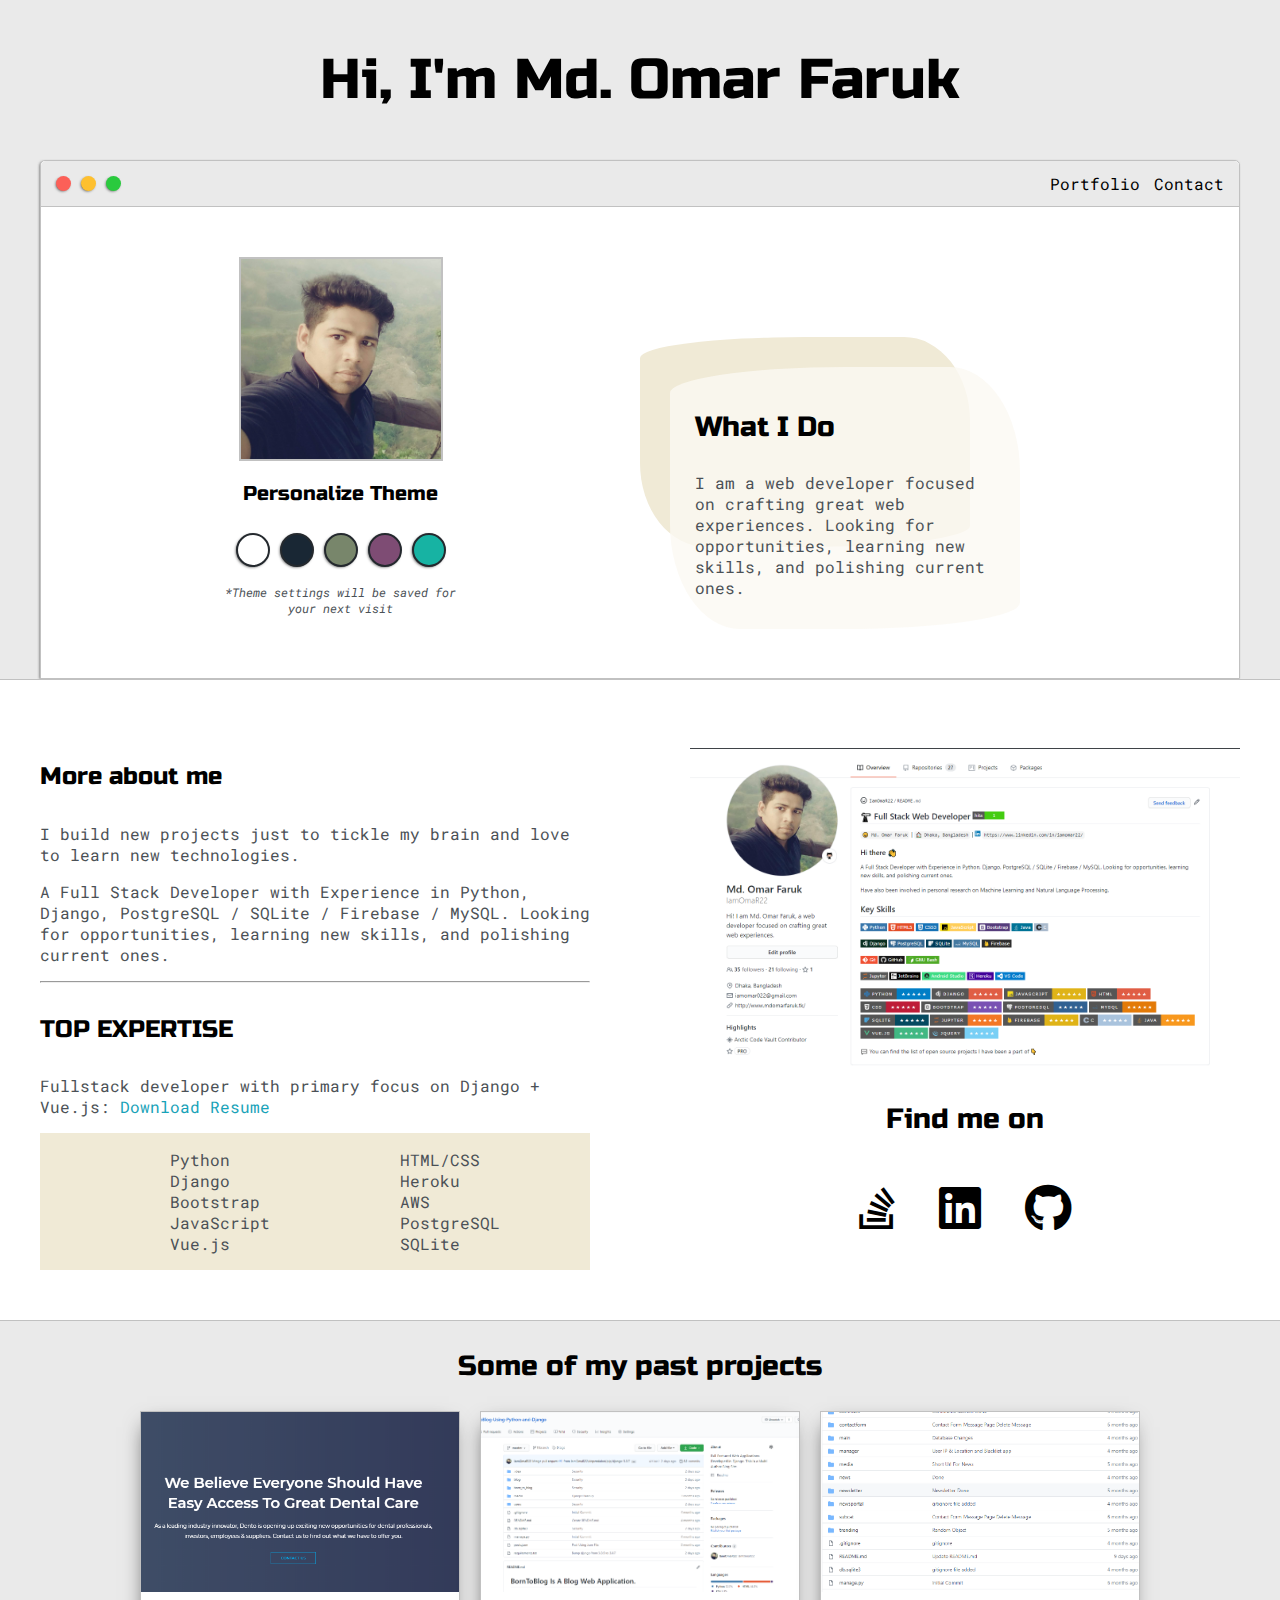
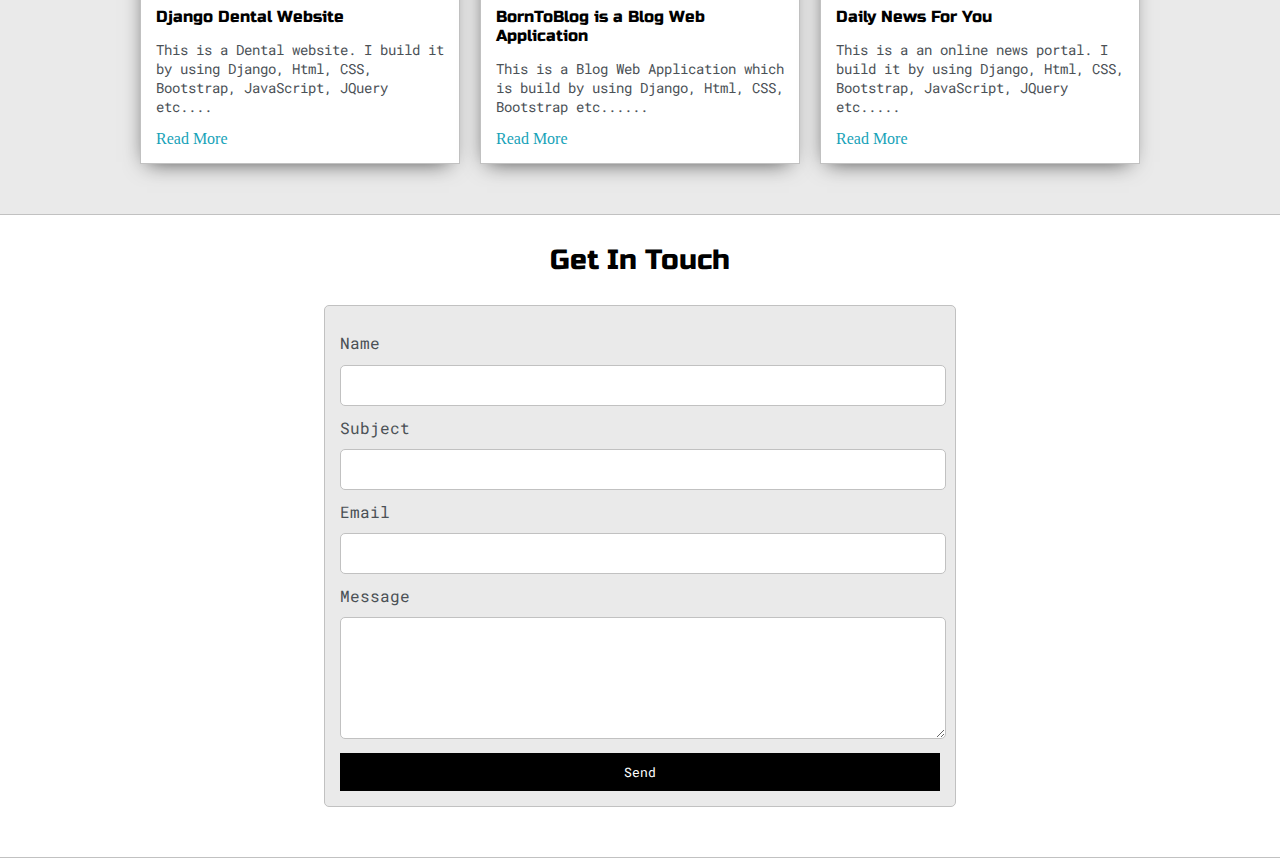
==== index.html @ ce7d0cd2 "Theme Done" ====
<!DOCTYPE html>
<html lang="en">
<head>
    <meta charset="UTF-8">
    <meta name="viewport" content="width=device-width, initial-scale=1.0, maximum-scale=1, minimum-scale=1"/>
    <link href="https://fonts.googleapis.com/css2?family=Russo+One&display=swap" rel="stylesheet">
	<link href="https://fonts.googleapis.com/css2?family=Roboto+Mono:wght@500&family=Russo+One&display=swap" rel="stylesheet">
    
    <!-- font awesome CDN -->
    <link rel="stylesheet" href="./fontawesome-free-5.14.0-web/css/all.css" />
    <link rel="stylesheet" href="default.css" type="text/css">

    <link id="theme-style" rel="stylesheet" type="text/css" href="">
    
    <title>Md. Omar Faruk</title>
</head>
<body>

<!-- First Section (Intro Section) Start -->  
    <section class="s1">
    <!-- Main Container Start -->    
        <div class="main-container">

        <!-- First wrapper (Greeting Wrapper) Start -->
            <div class="greeting-wrapper">
                <h1>Hi, I'm Md. Omar Faruk</h1>
            </div>
        <!-- First wrapper (Greeting Wrapper) End -->

        <!-- Second wrapper (Introduction wrapper) Start -->
            <div class="intro-wrapper">
            
            <!-- Nav bar Start -->      
                <div class="nav-wrapper">
                    <div class="dots-wrapper">
                        <div id="dot-1" class="browser-dot"></div>
                        <div id="dot-2" class="browser-dot"></div>
                        <div id="dot-3" class="browser-dot"></div>
                    </div>

                    <ul id="navigation">
                        <li><a href="#">Portfolio</a></li>
                        <li><a href="index.html#contact">Contact</a></li>
                    </ul>
                </div>
            <!-- Nav bar End -->     

            <!-- Left column Start --> 
                <div class="left-column">
                    <img id="profile_pic" src="images/omar.jpg" alt="">
                    <h5 style="text-align: center; line-height: 0;">Personalize Theme</h5>

                    <div id="theme-options-wrapper">
                        <div data-mode="light" id="light-mode" class="theme-dot"></div>
                        <div data-mode="blue" id="blue-mode" class="theme-dot"></div>
                        <div data-mode="green" id="green-mode" class="theme-dot"></div>
                        <div data-mode="purple" id="purple-mode" class="theme-dot"></div>
                        <div data-mode="mountain" id="mountainMeadow-mode" class="theme-dot"></div>
                    </div>
                    <p id="settings-note">*Theme settings will be saved for<br>your next visit</p>
                </div>
            <!-- Left column End --> 

            <!-- Right column Start --> 
                <div class="right-column">
                    <div id="preview-shadow">
                        <div id="preview">
                            <h3>What I Do</h3>
                            <p>I am a web developer focused on crafting great web experiences. Looking for opportunities, learning new skills, and polishing current ones.</p>
                        </div>
                    </div>
                </div>
            <!-- Right column End --> 

            </div>
        <!-- Second wrapper (Introduction wrapper) End -->

        </div>
    <!-- Main Container End -->      
    </section>
<!-- First Section (Intro Section) End -->  



<!-- Second Section (About Section) Start -->  
    <section class="s2">
        <div class="main-container">

        <!-- About Wrapper Start -->    
            <div class="about-wrapper">

            <!-- Left column Start -->    
                <div class="about-me">
                    <h4>More about me</h4>

                    <p>I build new projects just to tickle my brain and love to learn new technologies.</p>

                    <p>A Full Stack Developer with Experience in Python, Django, PostgreSQL / SQLite / Firebase / MySQL. Looking for opportunities, learning new skills, and polishing current ones.</p>
                
                <hr>

                <h4>TOP EXPERTISE</h4>

                <p>Fullstack developer with primary focus on Django + Vue.js: <a target="_blank" href="#">Download Resume</a></p>

                <div id="skills">
                    <ul>
                        <li>Python</li>
                        <li>Django</li>
                        <li>Bootstrap</li>
                        <li>JavaScript</li>
                        <li>Vue.js</li>
                    </ul>

                    <ul>
                        <li>HTML/CSS</li>
                        <li>Heroku</li>
                        <li>AWS</li>
                        <li>PostgreSQL</li>
                        <li>SQLite</li>
                    </ul>
                </div>
            </div>
            <!-- Left column End -->
            
            <!-- Right column Start --> 
                <div class="social-links">
                    <img id="social_img" src="images/follow.jpg" alt="">
                    <h3>Find me on</h3>
                    <div>
                        <a href="https://stackoverflow.com/users/14043492/md-omar-faruk?tab=profile" target="_blank" class="fab fa-stack-overflow fa-3x"
                        ><span class="tooltiptext">Stack Over Flow</span></a
                        >

                        <a href="https://www.linkedin.com/in/iamomar22/" target="_blank" class="fab fa-linkedin fa-3x"
                        ><span class="tooltiptext">LinkedIn</span></a
                        >

                        <a href="https://github.com/IamOmaR22" target="_blank" class="fab fa-github fa-3x"
                        ><span class="tooltiptext">GitHub</span></a
                        >
                    </div>
                </div>
            <!-- Right column End -->    
            </div>
        <!-- About Wrapper End -->      

        </div>
    </section>
<!-- Second Section (About Section) End -->  


<!-- Third Section (Portfolio/Blog Section) Start --> 
    <section class="s1">
        <div class="main-container">
            <h3 style="text-align:center;">Some of my past projects</h3>
        
        <!-- Portfolio/Blog Post Wrapper Start -->
            <div class="post-wrapper">

        <!-- To remove the over flow i keep individual post into an individual div -->
            <!-- Post Start -->
                <div>
                    <div class="post">
                        <img class="thumbnail" src="images/dental.jpg" alt="">
                        <div class="post-preview">
                            <h6 class="post-title">Django Dental Website</h6>
                            <p class="post-intro">This is a Dental website. I build it by using Django, Html, CSS, Bootstrap, JavaScript, JQuery etc....</p>
                            <a href="post.html">Read More</a>
                        </div>
                    </div>
                </div>

                <div>
                    <div class="post">
                        <img class="thumbnail" src="images/blog.jpg" alt="">
                        <div class="post-preview">
                            <h6 class="post-title">BornToBlog is a Blog Web Application</h6>
                            <p class="post-intro">This is a Blog Web Application which is build by using Django, Html, CSS, Bootstrap etc......</p>
                            <a href="post.html">Read More</a>
                        </div>
                    </div>
                </div>

                <div>
                    <div class="post">
                        <img class="thumbnail" src="images/news.jpg" alt="">
                        <div class="post-preview">
                            <h6 class="post-title">Daily News For You</h6>
                            <p class="post-intro">This is a an online news portal. I build it by using Django, Html, CSS, Bootstrap, JavaScript, JQuery etc.....</p>
                            <a href="post.html">Read More</a>
                        </div>
                    </div>
                </div>
            <!-- Post End -->    

            </div>
        <!-- Portfolio/Blog Post Wrapper End -->    

        </div>
    </section>
<!-- Third Section (Portfolio/Blog Section) End --> 



<!-- Fourth Section (Contact Form) Start -->
    <section class="s2">
        <div class="main-container">
            <a href=""></a>
            <h3 style="text-align: center;">Get In Touch</h3>

            <form id="contact-form">
				<a name="contact"></a>

				<label>Name</label>
				<input class="input-field" type="text" name="name">

				<label>Subject</label>
				<input class="input-field" type="text" name="subject">

				<label>Email</label>
				<input class="input-field" type="text" name="email">

				<label>Message</label>
				<textarea class="input-field" name="message"></textarea>

				<input id="submit-btn" type="submit" value="Send">
			</form>

        </div>
    </section>
<!-- Fourth Section (Contact Form) End -->    

    <script type="text/javascript" src="script.js"></script>
    
</body>
</html>
---- default.css ----
/* Variable Start */
:root{
    --mainColor: #eaeaea;
    --secondaryColor: #fff;

    --borderColor: #c1c1c1;

    --mainText: black;
    --secondaryText: #4b5156;

    --themeDotBorder: #24292e;

    --previewBg: rgb(251, 249, 243, 0.8);
    --previewShadow: #f0ead6;

    --buttonColor:black;
}
/* Variable End */

html, body{
    padding: 0;
    margin: 0;
}

body *{
    transition: 0.3s;
}


/* Tags color, size, font-family etc Start */
h1, h2, h3, h4, h5, h6, strong{
    color: var(--mainText);
    font-family: 'Russo One', sans-serif;
    font-weight: 500;
}


p, li, span, label, input, textarea{
    color: var(--secondaryText);
    font-family: 'Roboto Mono', monospace;
}

a{
    text-decoration: none;
    color: #17a2b8;
}

ul{
    list-style: none;
}

h1 {font-size: 56px;}
h2 {font-size: 36px;}
h3 {font-size: 28px;}
h4 {font-size: 24px;}
h5 {font-size: 20px;}
h6 {font-size: 16px;}

/* Tags color, size, font-family etc End */


/* Section Start */
.s1{
    background-color: var(--mainColor);
    border-bottom: 1px solid var(--borderColor);
    overflow: auto;
}

.s2{
    background-color: var(--secondaryColor);
    border-bottom: 1px solid var(--borderColor);
    overflow: auto;
}
/* Section End */

/* Main Container Start */
.main-container{
    width: 1200px;
    margin: 0 auto;
}
/* Main Container End */


/* First Section (Intro Section) Start */

/* First wrapper (Greeting Wrapper) Start */
.greeting-wrapper{
    display: grid;
    /* justify-content: center; */
    text-align: center;
    align-content: center;
    /* border: 2px dashed lightcoral; */
    min-height: 10em;
}
/* First wrapper (Greeting Wrapper) End */


/* Second wrapper (Introduction wrapper) Start */
.intro-wrapper{
    background-color: var(--secondaryColor);
    border: 1px solid var(--borderColor);
    border-radius: 5px 5px 0 0;

    -webkit-box-shadow: -1px 1px 3px -1px rgba(0,0,0,0.75);
	-moz-box-shadow: -1px 1px 3px -1px rgba(0,0,0,0.75);
    box-shadow: -1px 1px 3px -1px rgba(0,0,0,0.75);
    
    display: grid;
    grid-template-columns: 1fr 1fr;
    /* grid-template-rows: 3em 30em; */
	grid-template-areas: 
		'nav-wrapper nav-wrapper'
		'left-column right-column'
	;
}
/* Second wrapper (Introduction wrapper) End */

/* Nav bar Start */
.nav-wrapper{
    border-radius: 5px 5px 0 0;
    grid-area: nav-wrapper;
    border-bottom: 1px solid var(--borderColor);
    display: flex;
    justify-content: space-between;
    align-items: center;
    background-color: var(--mainColor);
}

#navigation a{
	color: var(--mainText);
}

#navigation{
	margin:0;
	padding: 10px;
}

#navigation li{
	display: inline-block;
	margin-right: 5px;
	margin-left:5px;
}

.dots-wrapper{
    display: flex;
    padding: 10px;
}

#dot-1{
	background-color:  #FC6058;
}

#dot-2{
	background-color:  #FEC02F;
}

#dot-3{
	background-color:  #2ACA3E;
}

.browser-dot{
    background-color: black;
    height: 15px;
    width: 15px;
    border-radius: 50%;
    margin: 5px;

    /* Shadow (from shadow generator) */
    -webkit-box-shadow: -1px 1px 3px -1px rgba(0,0,0,0.75);
	-moz-box-shadow: -1px 1px 3px -1px rgba(0,0,0,0.75);
	box-shadow: -1px 1px 3px -1px rgba(0,0,0,0.75);
}
/* Nav bar End */


/* Left column Start */
.left-column{
    grid-area: left-column;
    padding-top: 50px;
    padding-bottom: 50px;
}

#profile_pic{
    display: block;
    margin: 0 auto;
    height: 200px;
    width: 200px;
    object-fit: cover;
    border: 2px solid var(--borderColor);
}

#theme-options-wrapper{
    display: flex;
    justify-content: center;
}

.theme-dot{
    height: 30px;
    width: 30px;
    background-color: black;
    border-radius: 50%;     /* round */

    margin: 5px;
    border: 2px solid var(--themeDotBorder);

    /* Shadow (from shadow generator) */
    -webkit-box-shadow: -1px 1px 3px -1px rgba(0,0,0,0.75);
	-moz-box-shadow: -1px 1px 3px -1px rgba(0,0,0,0.75);
    box-shadow: -1px 1px 3px -1px rgba(0,0,0,0.75);
    
    cursor: pointer;   /* hover effect */
}

.theme-dot:hover{
    border-width: 5px; /* hover effect on dot */
}

#light-mode{
    background-color: #fff;
}

#blue-mode{
    background-color: #192734;
}

#green-mode{
    background-color: #78866b;
}

#purple-mode{
    background-color: #7e4c74;
}

#mountainMeadow-mode{
    background-color: #17b3a3;
}

#settings-note{
    font-size: 12px;
    font-style: italic;
    text-align: center;
}
/* Left column End */


/* Right column Start */
.right-column{
    grid-area: right-column;
    display: grid;
    align-content: center;
    
    padding-top: 80px;
	padding-bottom: 80px;
}

#preview-shadow{
	background-color: var(--previewShadow);
	border-radius: 50% 20% / 10% 40%;
	width: 300px;
	height: 180px;
	padding-left: 30px;
	padding-top: 30px;
}

#preview{
    width: 300px;
	background-color: var(--previewBg);
	border-radius: 50% 20% / 10% 40%;
	padding: 15px 25px;
	position: relative;
}
/* Right column End */

/* First Section (Intro Section) End */



/* Second Section (About Section) Start */

/* About Wrapper Start */
.about-wrapper{
    display: grid;
    grid-template-columns: repeat(auto-fit, minmax(320px, 1fr));

    padding-top: 50px;
    padding-bottom: 50px;
    gap: 100px;
}
/* About Wrapper End */

/* Left column Start */
#skills{
    display: flex;
    justify-content: space-evenly;
    background-color: var(--previewShadow);
}
/* Left column End */

/* Right column Start */
.social-links{
    display: grid;
    align-content: center;
    text-align: center;
}

#social_img{
    width: 100%;
}

.social-links .fab {
    margin: 20px;
    color: var(--buttonColor);
  }
  .social-links .fab .tooltiptext {
    visibility: hidden;
    font-size: 12px;
    width: 120px;
    background-color: black;
    color: #fff;
    text-align: center;
    border-radius: 6px;
    padding: 5px 0;
  
    /* Position the tooltip */
    position: absolute;
    z-index: 1;
  }
  .fab:hover .tooltiptext {
    visibility: visible;
  }
  
/* Right column End */

/* Second Section (About Section) End */



/* Third Section (Portfolio/Blog Section) Start */

/* Portfolio/Blog Post Wrapper Start */
.post-wrapper{
    display: grid;
    grid-template-columns: repeat(auto-fit, 320px);  /* 320px is the size of individual column */
    gap: 20px;
    justify-content: center;
    padding-bottom: 50px;
}
/* Portfolio/Blog Post Wrapper End */

/* Post Start */
.post{
    border: 1px solid var(--borderColor);

    /* Shadow (from shadow generator) */
    -webkit-box-shadow: -2px 7px 21px -9px rgba(0,0,0,0.75);
	-moz-box-shadow: -2px 7px 21px -9px rgba(0,0,0,0.75);
    box-shadow: -2px 7px 21px -9px rgba(0,0,0,0.75);
}

.thumbnail{
    display: block;
    width: 100%;
    height: 180px;
    object-fit: cover;
}

.post-preview{
    background-color: #fff;
    padding: 15px;
}

.post-title{
    color: black;
    margin: 0;
}

.post-intro{
    color: #4b5156;
    font-size: 14px;
}
/* Post Start */

/* Third Section (Portfolio/Blog Section) Start */




/* Fourth Section (Contact Form) Start */
#contact-form{
	display: block;
	max-width: 600px;
	margin: 0 auto;
	border: 1px solid var(--borderColor);
	padding: 15px;
	border-radius: 5px;
	background-color: var(--mainColor);
	margin-bottom: 50px;

}

#contact-form label{
	line-height: 2.7em;
}

#contact-form textarea{
	min-height: 100px;
	font-size: 14px;
}


.input-field{
	width: 100%;
	padding-top: 10px;
	padding-bottom:10px; 
	background-color: var(--secondaryColor);
	border-radius: 5px;
	border:1px solid var(--borderColor);
	font-size: 14px;
}


#submit-btn{
	margin-top: 10px;
	width: 100%;
	padding-top: 10px;
	padding-bottom:10px; 
	color: #fff;
	background-color: var(--buttonColor);
	border:none;
}
/* Fourth Section (Contact Form) End */




/* Media Query Start */

/* Main Container Media Query Start */
@media screen and (max-width: 1200px){
    .main-container{
        width: 95%;

    }
}
/* Main Container Media Query End */


/* Second wrapper (Introduction wrapper) Media Query Start */
@media screen and (max-width: 800px){
	.intro-wrapper{
		grid-template-columns: 1fr;
		grid-template-areas: 
			'nav-wrapper'
			'left-column'
			'right-column'
		;
	}

	.right-column{
		justify-content: center;
	}

}
/* Second wrapper (Introduction wrapper) Media Query End */


@media screen and (max-width: 400px){
	#preview-shadow{
		max-width: 280px;
		height: 180px;
		padding-left: 10px;
		padding-top: 10px;
	}

	#preview{
		width: 280px;

	}

}
/* Media Query End */
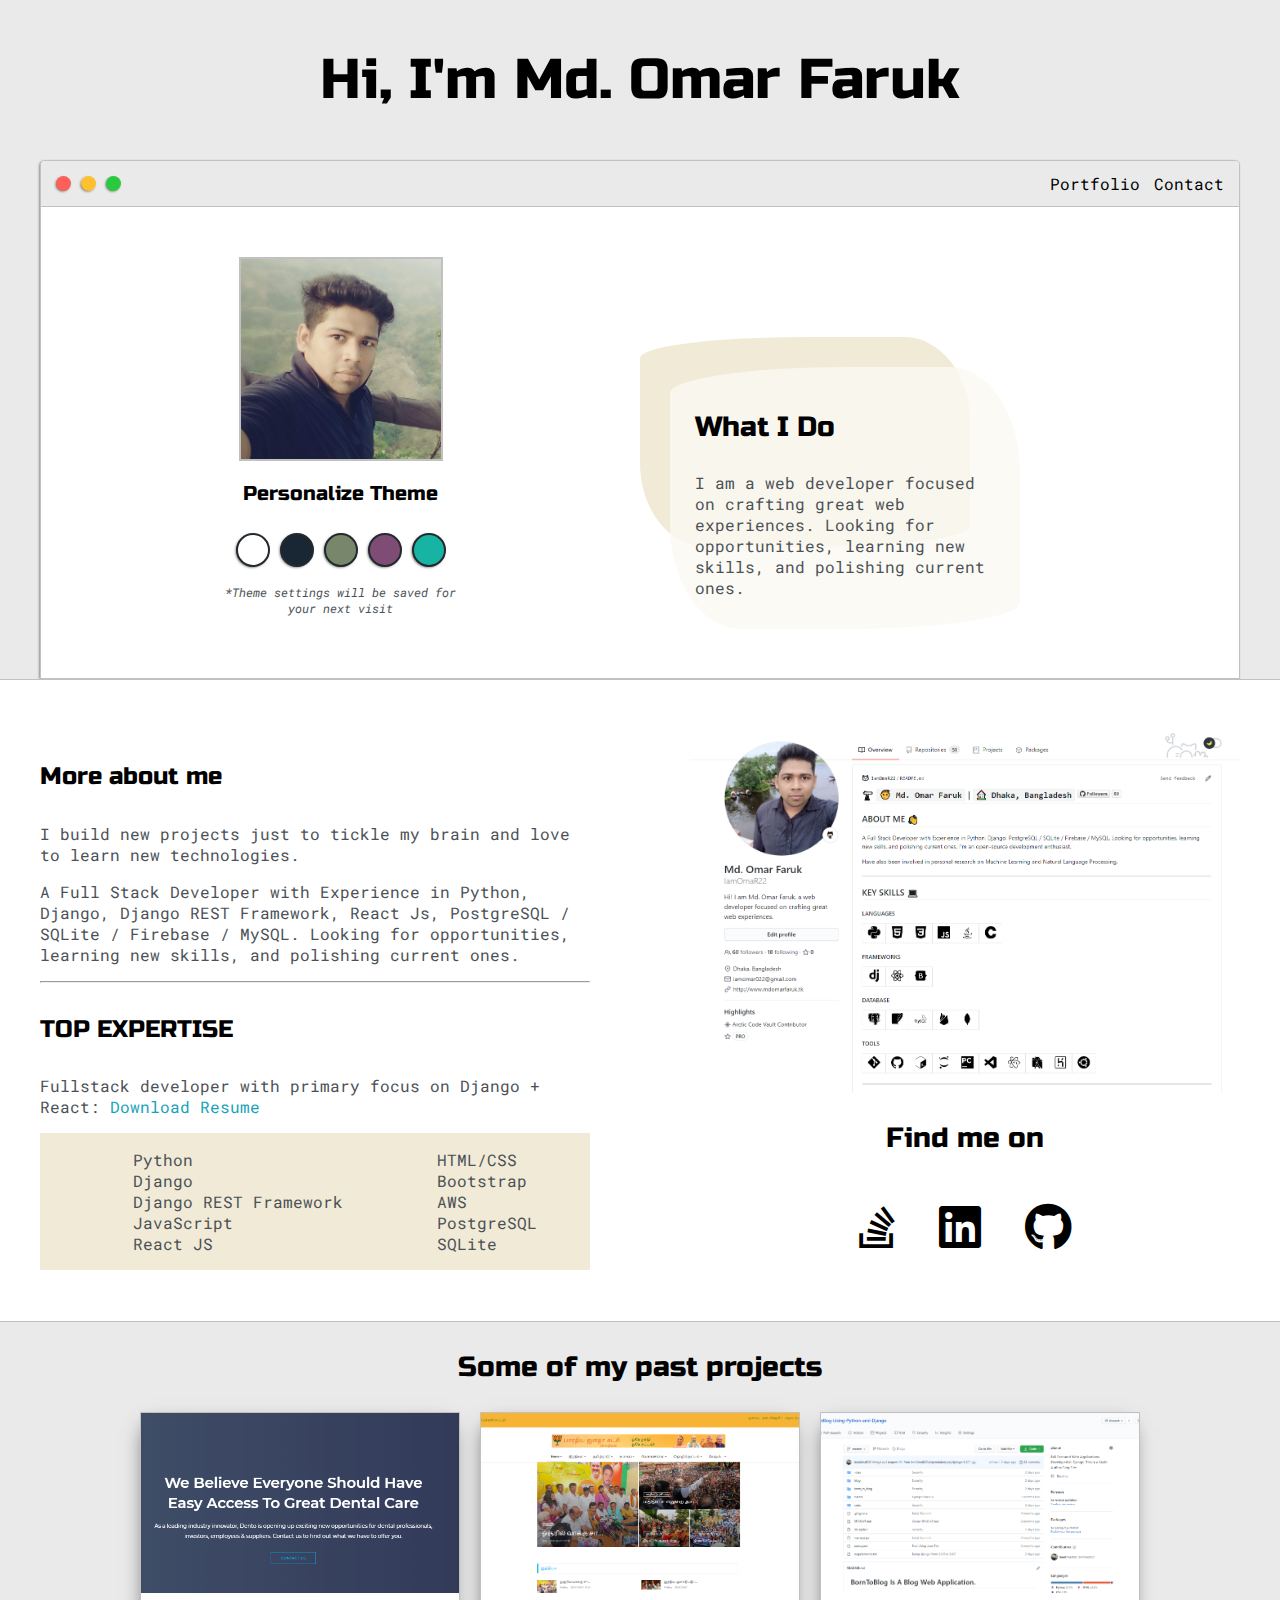
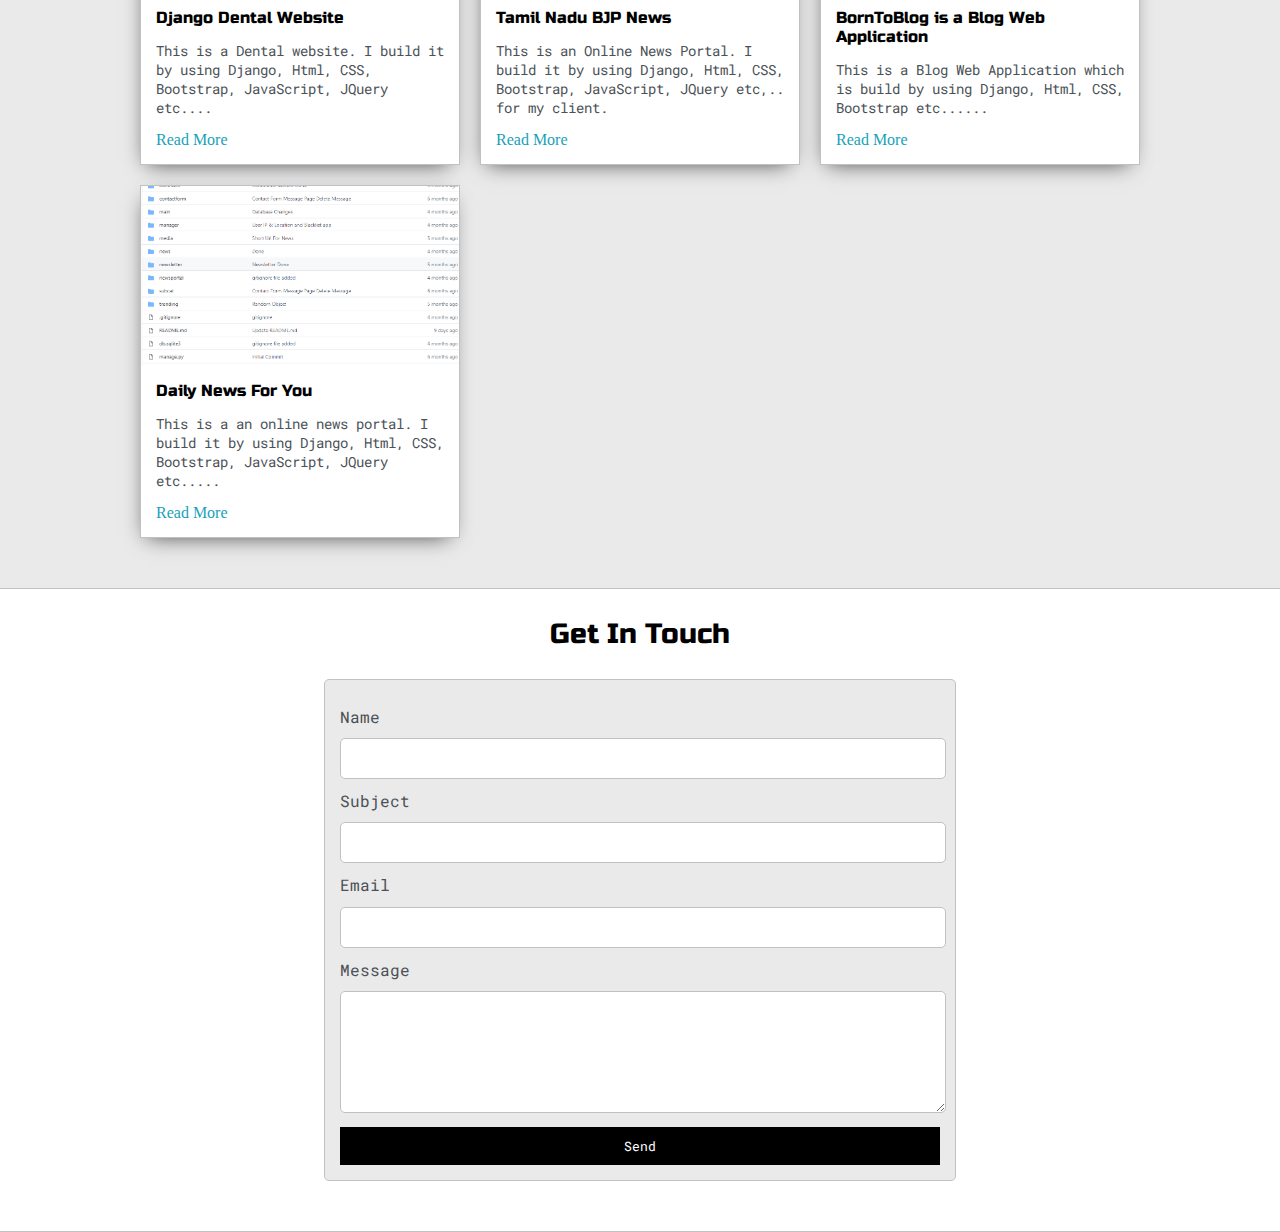
==== commit fc9cf031: "some updates" ====
--- a/index.html
+++ b/index.html
@@ -95,26 +95,26 @@
 
                     <p>I build new projects just to tickle my brain and love to learn new technologies.</p>
 
-                    <p>A Full Stack Developer with Experience in Python, Django, PostgreSQL / SQLite / Firebase / MySQL. Looking for opportunities, learning new skills, and polishing current ones.</p>
+                    <p>A Full Stack Developer with Experience in Python, Django, Django REST Framework, React Js, PostgreSQL / SQLite / Firebase / MySQL. Looking for opportunities, learning new skills, and polishing current ones.</p>
                 
                 <hr>
 
                 <h4>TOP EXPERTISE</h4>
 
-                <p>Fullstack developer with primary focus on Django + Vue.js: <a target="_blank" href="#">Download Resume</a></p>
+                <p>Fullstack developer with primary focus on Django + React: <a target="_blank" href="resume.pdf">Download Resume</a></p>
 
                 <div id="skills">
                     <ul>
                         <li>Python</li>
                         <li>Django</li>
-                        <li>Bootstrap</li>
+                        <li>Django REST Framework</li>
                         <li>JavaScript</li>
-                        <li>Vue.js</li>
+                        <li>React JS</li>
                     </ul>
 
                     <ul>
                         <li>HTML/CSS</li>
-                        <li>Heroku</li>
+                        <li>Bootstrap</li>
                         <li>AWS</li>
                         <li>PostgreSQL</li>
                         <li>SQLite</li>
@@ -166,7 +166,18 @@
                         <div class="post-preview">
                             <h6 class="post-title">Django Dental Website</h6>
                             <p class="post-intro">This is a Dental website. I build it by using Django, Html, CSS, Bootstrap, JavaScript, JQuery etc....</p>
-                            <a href="post.html">Read More</a>
+                            <a href="dental.html">Read More</a>
+                        </div>
+                    </div>
+                </div>
+
+                <div>
+                    <div class="post">
+                        <img class="thumbnail" src="images/tnbjp.png" alt="">
+                        <div class="post-preview">
+                            <h6 class="post-title">Tamil Nadu BJP News</h6>
+                            <p class="post-intro">This is an Online News Portal. I build it by using Django, Html, CSS, Bootstrap, JavaScript, JQuery etc,.. for my client.</p>
+                            <a href="tnbjp.html">Read More</a>
                         </div>
                     </div>
                 </div>
@@ -209,20 +220,20 @@
             <a href=""></a>
             <h3 style="text-align: center;">Get In Touch</h3>
 
-            <form id="contact-form">
+            <form method="post" action="https://formspree.io/omarfaruk2468@gmail.com" id="contact-form">
 				<a name="contact"></a>
 
 				<label>Name</label>
-				<input class="input-field" type="text" name="name">
+				<input class="input-field" type="text" name="name" required>
 
 				<label>Subject</label>
-				<input class="input-field" type="text" name="subject">
+				<input class="input-field" type="text" name="subject" required>
 
 				<label>Email</label>
-				<input class="input-field" type="text" name="email">
+				<input class="input-field" type="text" name="email" required> 
 
 				<label>Message</label>
-				<textarea class="input-field" name="message"></textarea>
+				<textarea class="input-field" name="message" required></textarea>
 
 				<input id="submit-btn" type="submit" value="Send">
 			</form>
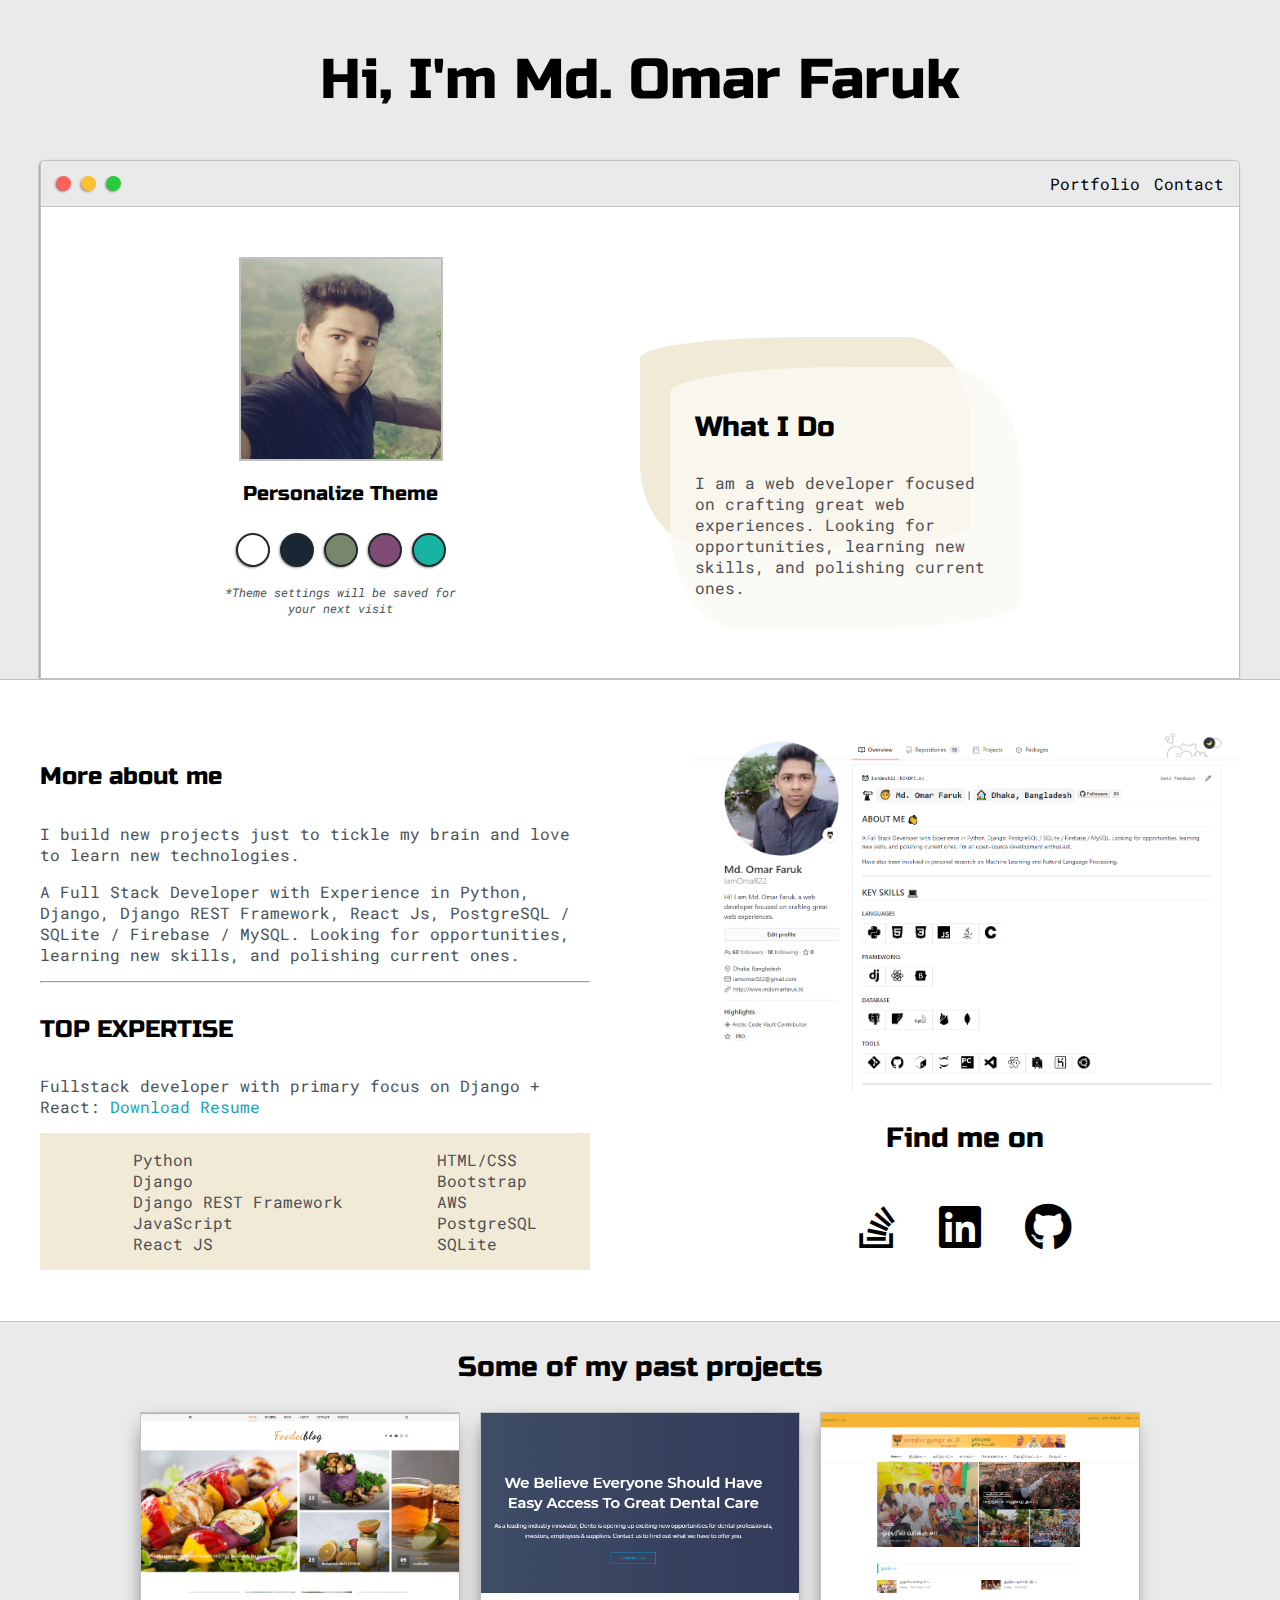
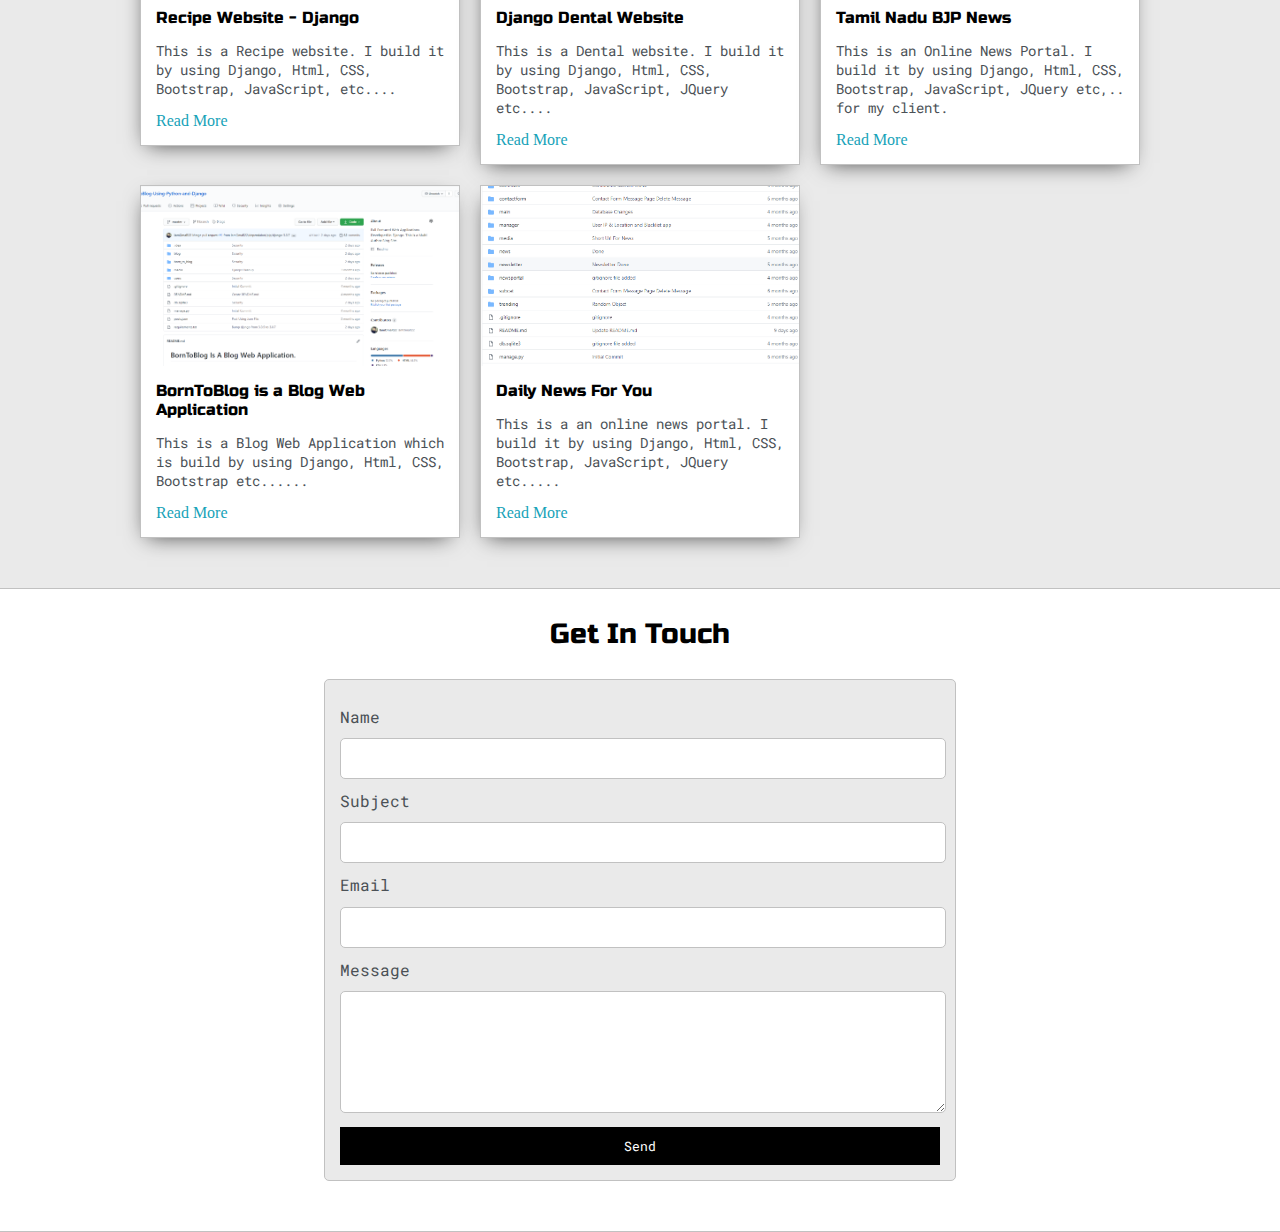
==== commit 414b477d: "Recipe Project added" ====
--- a/index.html
+++ b/index.html
@@ -162,6 +162,17 @@
             <!-- Post Start -->
                 <div>
                     <div class="post">
+                        <img class="thumbnail" src="images/recipe.png" alt="">
+                        <div class="post-preview">
+                            <h6 class="post-title">Recipe Website - Django</h6>
+                            <p class="post-intro">This is a Recipe website. I build it by using Django, Html, CSS, Bootstrap, JavaScript, etc....</p>
+                            <a href="recipe.html">Read More</a>
+                        </div>
+                    </div>
+                </div>
+
+                <div>
+                    <div class="post">
                         <img class="thumbnail" src="images/dental.jpg" alt="">
                         <div class="post-preview">
                             <h6 class="post-title">Django Dental Website</h6>
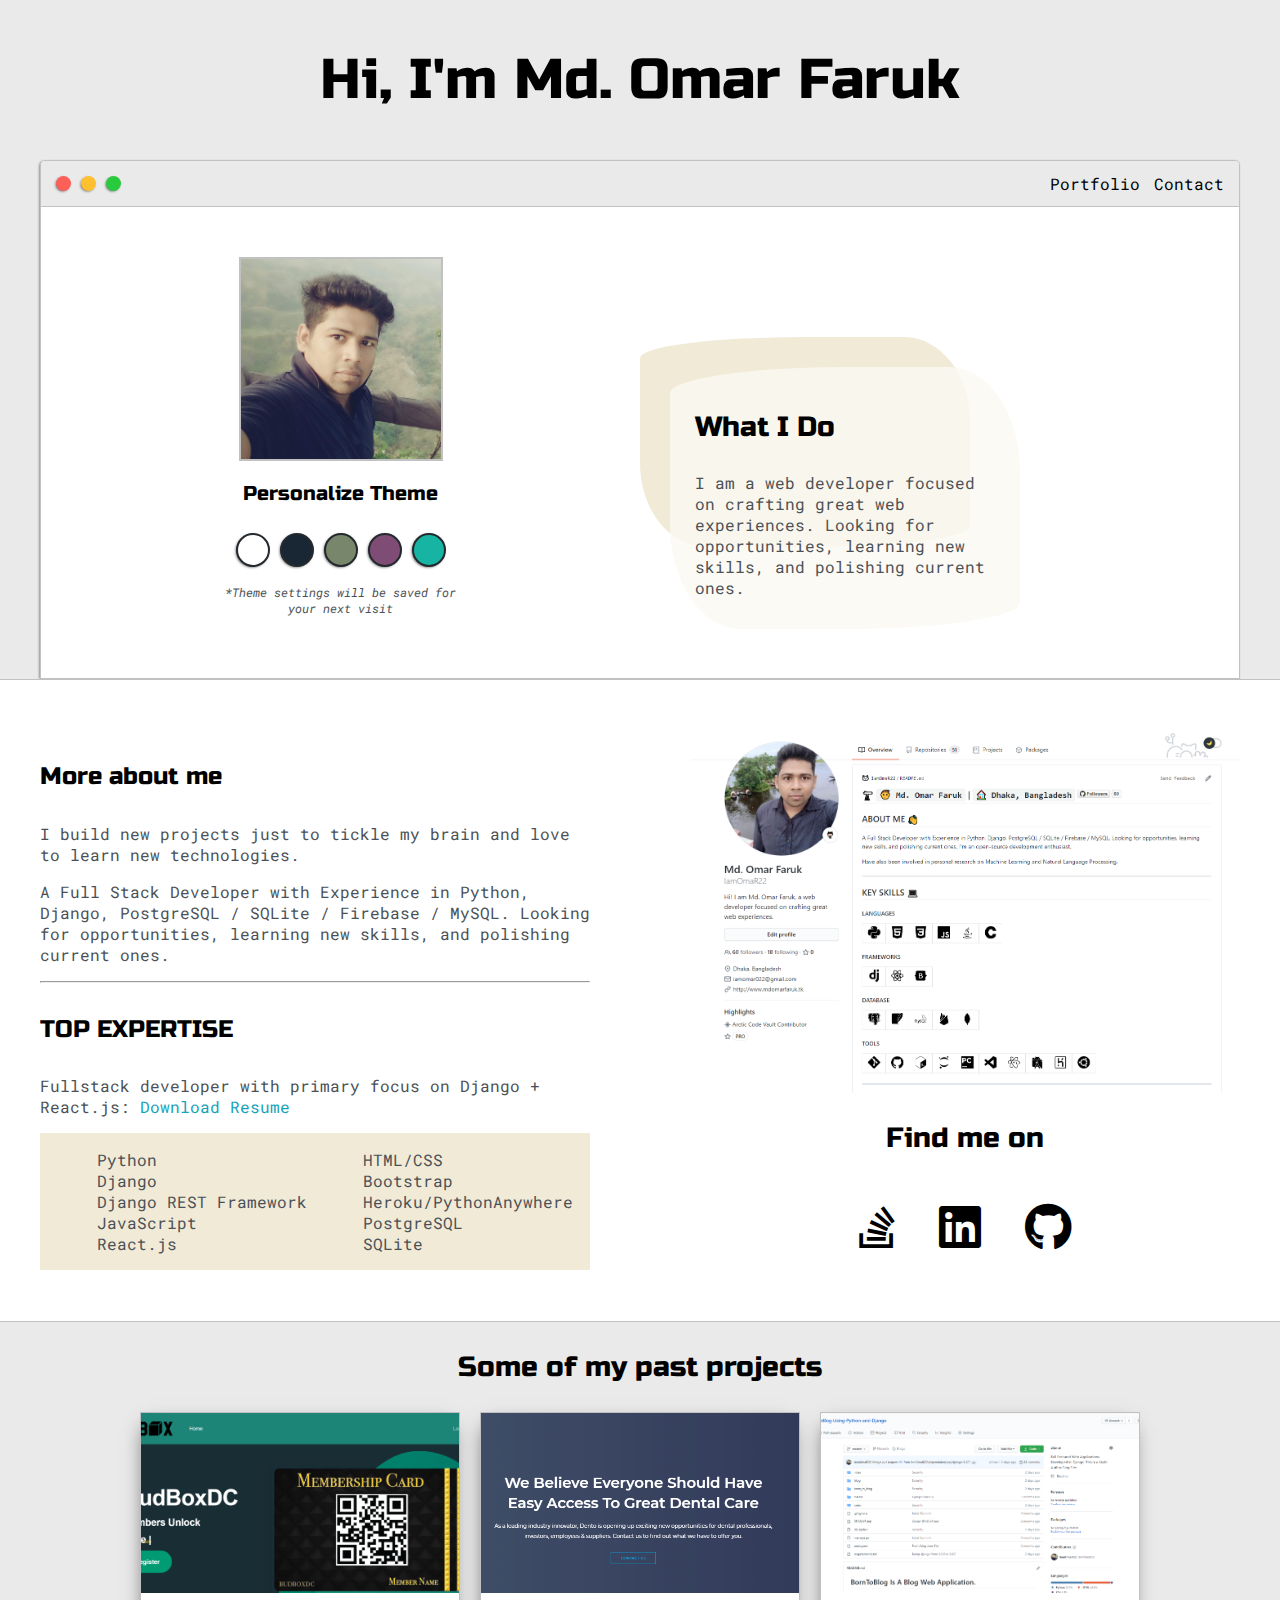
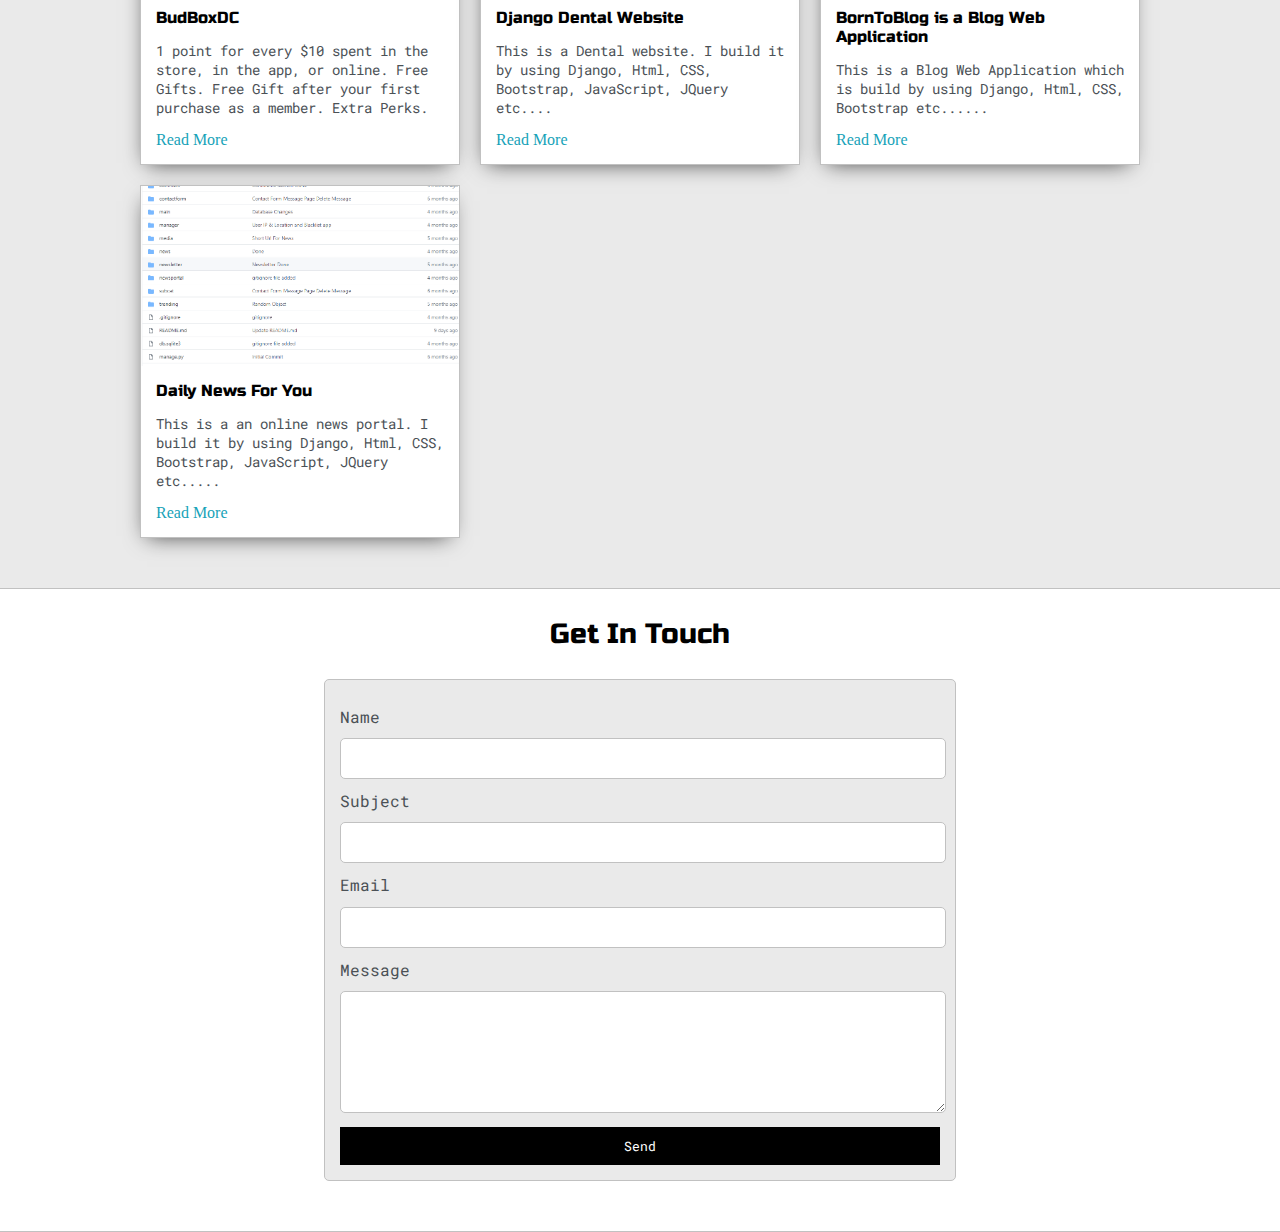
==== commit 0b7d9f03: "Update Resume" ====
--- a/index.html
+++ b/index.html
@@ -95,13 +95,13 @@
 
                     <p>I build new projects just to tickle my brain and love to learn new technologies.</p>
 
-                    <p>A Full Stack Developer with Experience in Python, Django, Django REST Framework, React Js, PostgreSQL / SQLite / Firebase / MySQL. Looking for opportunities, learning new skills, and polishing current ones.</p>
+                    <p>A Full Stack Developer with Experience in Python, Django, PostgreSQL / SQLite / Firebase / MySQL. Looking for opportunities, learning new skills, and polishing current ones.</p>
                 
                 <hr>
 
                 <h4>TOP EXPERTISE</h4>
 
-                <p>Fullstack developer with primary focus on Django + React: <a target="_blank" href="resume.pdf">Download Resume</a></p>
+                <p>Fullstack developer with primary focus on Django + React.js: <a target="_blank" href="/resume/Md. Omar Faruk.pdf">Download Resume</a></p>
 
                 <div id="skills">
                     <ul>
@@ -109,13 +109,13 @@
                         <li>Django</li>
                         <li>Django REST Framework</li>
                         <li>JavaScript</li>
-                        <li>React JS</li>
+                        <li>React.js</li>
                     </ul>
 
                     <ul>
                         <li>HTML/CSS</li>
                         <li>Bootstrap</li>
-                        <li>AWS</li>
+                        <li>Heroku/PythonAnywhere</li>
                         <li>PostgreSQL</li>
                         <li>SQLite</li>
                     </ul>
@@ -162,33 +162,22 @@
             <!-- Post Start -->
                 <div>
                     <div class="post">
-                        <img class="thumbnail" src="images/recipe.png" alt="">
-                        <div class="post-preview">
-                            <h6 class="post-title">Recipe Website - Django</h6>
-                            <p class="post-intro">This is a Recipe website. I build it by using Django, Html, CSS, Bootstrap, JavaScript, etc....</p>
-                            <a href="recipe.html">Read More</a>
-                        </div>
-                    </div>
-                </div>
-
+                        <img class="thumbnail" src="images/budboxdc.png" alt="">
+                        <div class="post-preview">
+                            <h6 class="post-title">BudBoxDC</h6>
+                            <p class="post-intro">1 point for every $10 spent in the store, in the app, or online. Free Gifts. Free Gift after your first purchase as a member. Extra Perks.</p>
+                            <a href="post.html">Read More</a>
+                        </div>
+                    </div>
+                </div>
+                
                 <div>
                     <div class="post">
                         <img class="thumbnail" src="images/dental.jpg" alt="">
                         <div class="post-preview">
                             <h6 class="post-title">Django Dental Website</h6>
                             <p class="post-intro">This is a Dental website. I build it by using Django, Html, CSS, Bootstrap, JavaScript, JQuery etc....</p>
-                            <a href="dental.html">Read More</a>
-                        </div>
-                    </div>
-                </div>
-
-                <div>
-                    <div class="post">
-                        <img class="thumbnail" src="images/tnbjp.png" alt="">
-                        <div class="post-preview">
-                            <h6 class="post-title">Tamil Nadu BJP News</h6>
-                            <p class="post-intro">This is an Online News Portal. I build it by using Django, Html, CSS, Bootstrap, JavaScript, JQuery etc,.. for my client.</p>
-                            <a href="tnbjp.html">Read More</a>
+                            <a href="post.html">Read More</a>
                         </div>
                     </div>
                 </div>
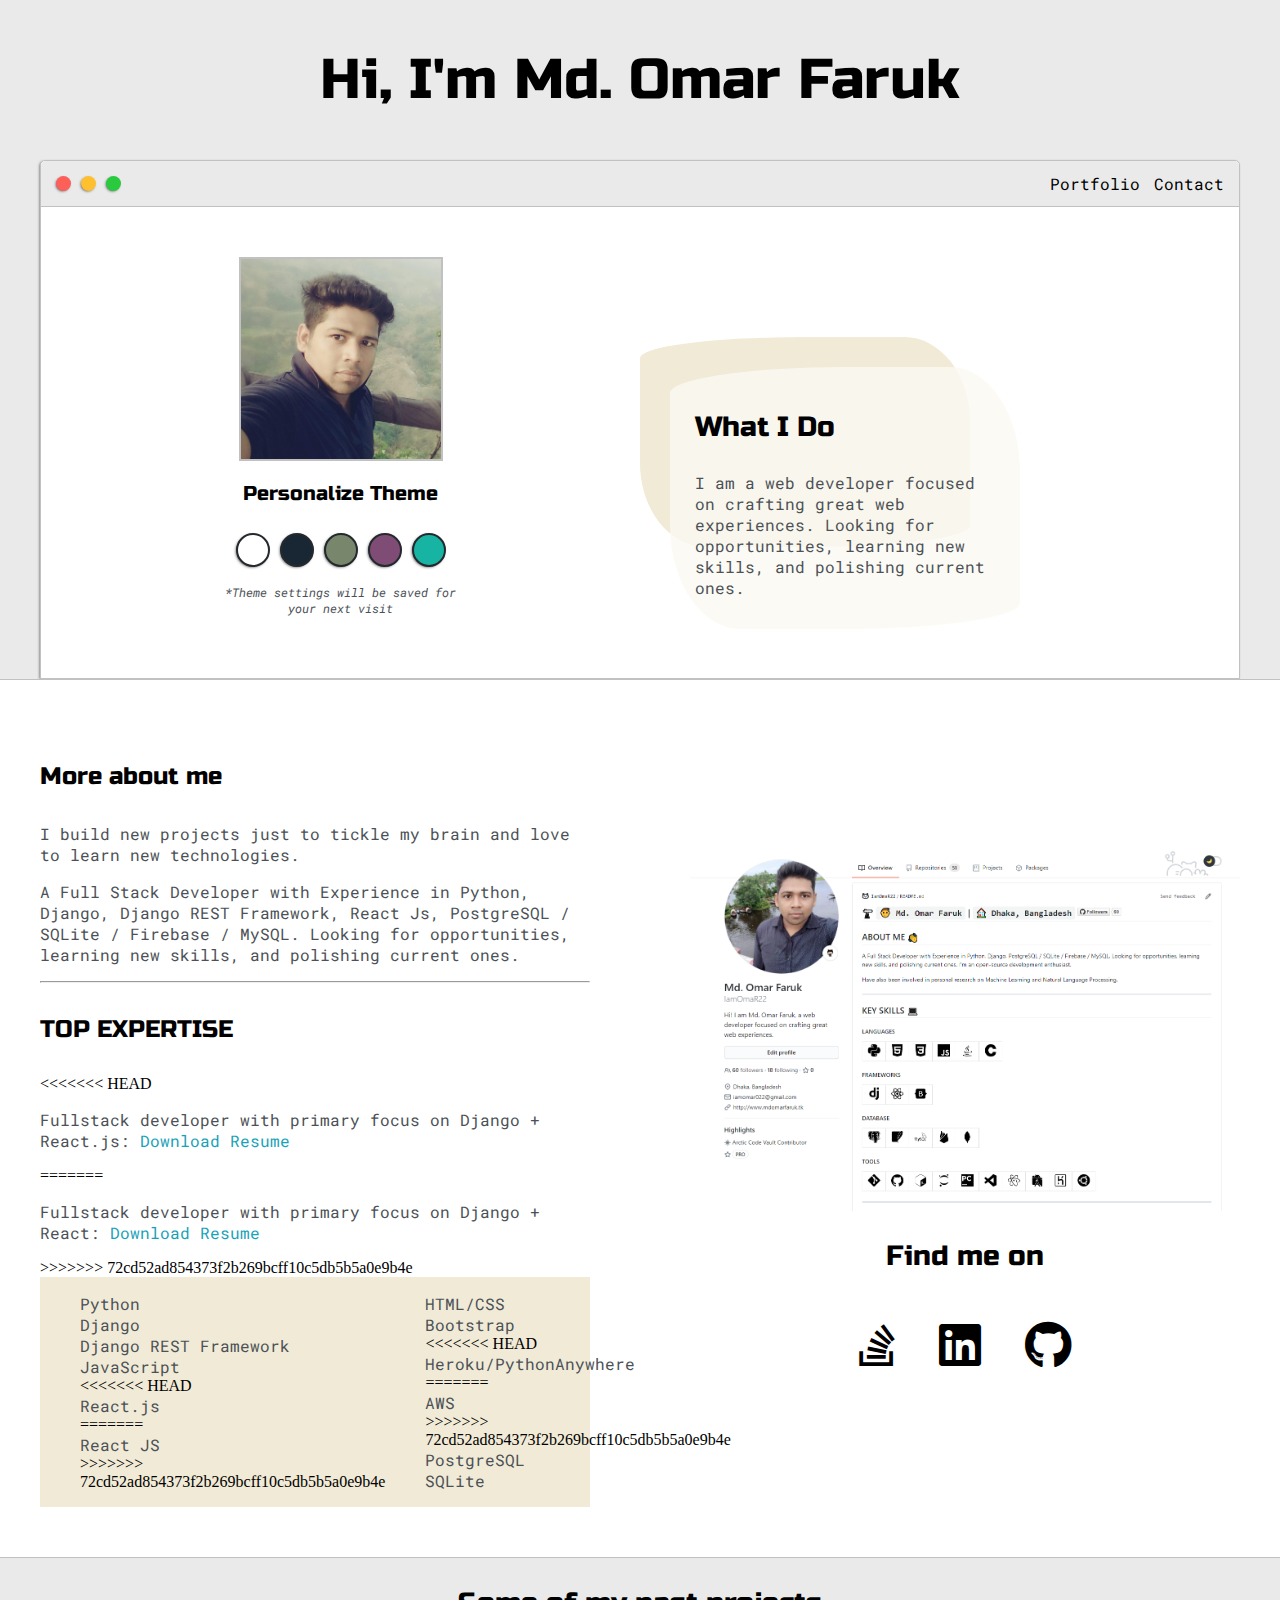
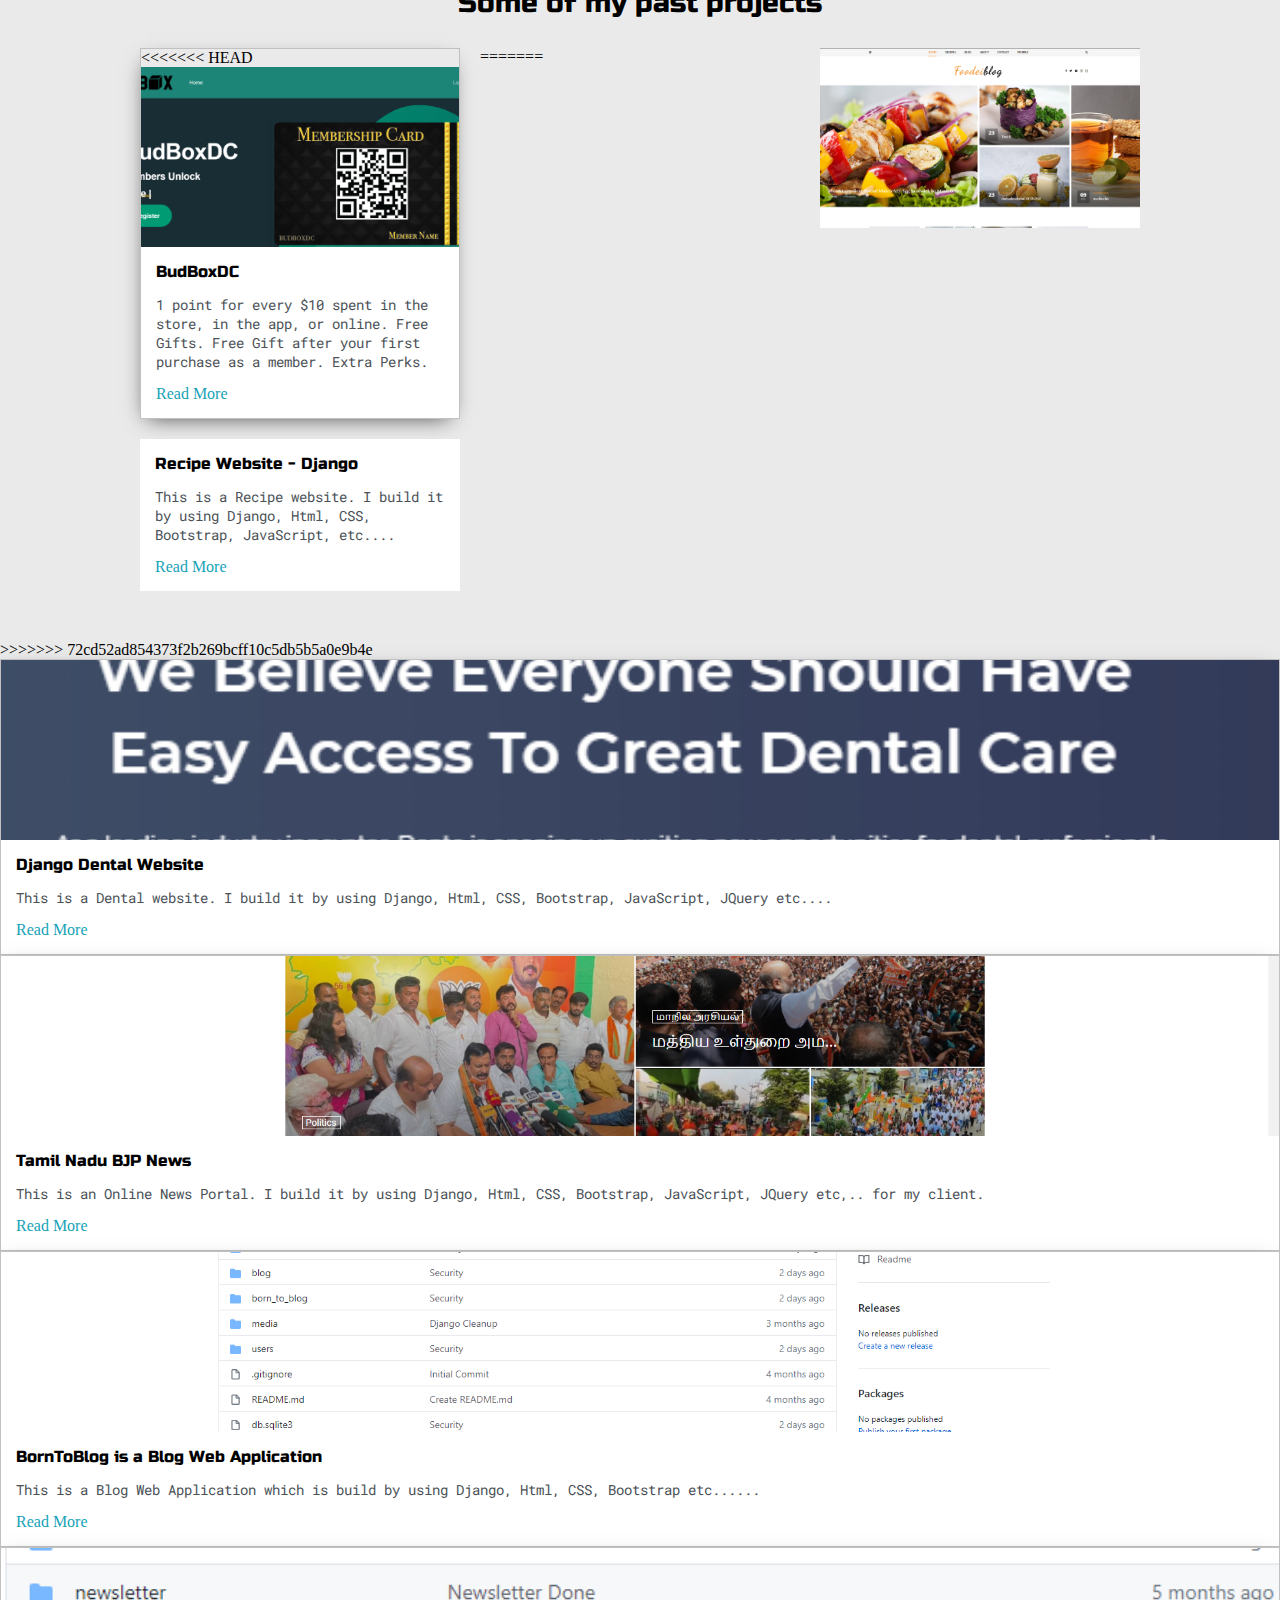
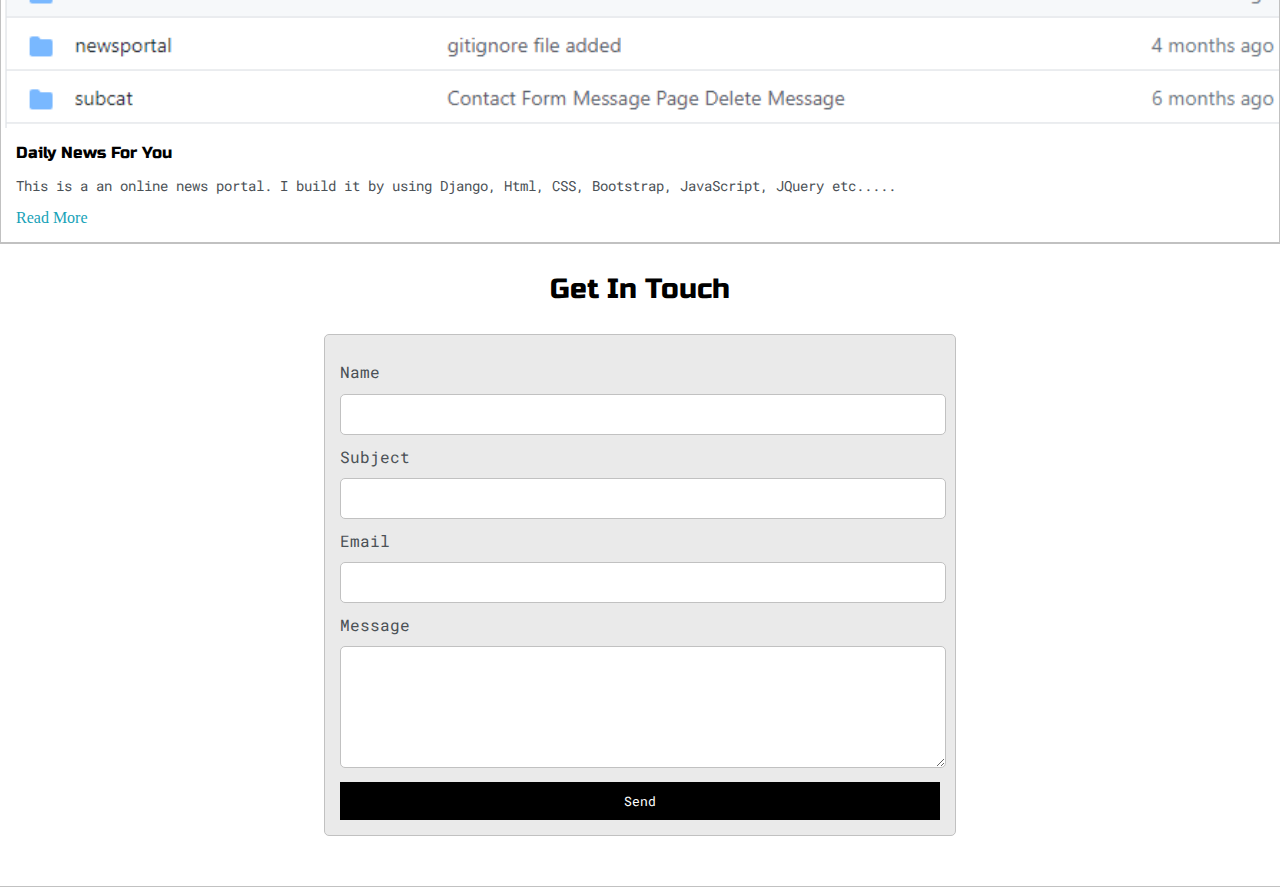
==== commit 7f16a232: "Resume" ====
--- a/index.html
+++ b/index.html
@@ -95,13 +95,17 @@
 
                     <p>I build new projects just to tickle my brain and love to learn new technologies.</p>
 
-                    <p>A Full Stack Developer with Experience in Python, Django, PostgreSQL / SQLite / Firebase / MySQL. Looking for opportunities, learning new skills, and polishing current ones.</p>
+                    <p>A Full Stack Developer with Experience in Python, Django, Django REST Framework, React Js, PostgreSQL / SQLite / Firebase / MySQL. Looking for opportunities, learning new skills, and polishing current ones.</p>
                 
                 <hr>
 
                 <h4>TOP EXPERTISE</h4>
 
+<<<<<<< HEAD
                 <p>Fullstack developer with primary focus on Django + React.js: <a target="_blank" href="/resume/Md. Omar Faruk.pdf">Download Resume</a></p>
+=======
+                <p>Fullstack developer with primary focus on Django + React: <a target="_blank" href="resume.pdf">Download Resume</a></p>
+>>>>>>> 72cd52ad854373f2b269bcff10c5db5b5a0e9b4e
 
                 <div id="skills">
                     <ul>
@@ -109,13 +113,21 @@
                         <li>Django</li>
                         <li>Django REST Framework</li>
                         <li>JavaScript</li>
+<<<<<<< HEAD
                         <li>React.js</li>
+=======
+                        <li>React JS</li>
+>>>>>>> 72cd52ad854373f2b269bcff10c5db5b5a0e9b4e
                     </ul>
 
                     <ul>
                         <li>HTML/CSS</li>
                         <li>Bootstrap</li>
+<<<<<<< HEAD
                         <li>Heroku/PythonAnywhere</li>
+=======
+                        <li>AWS</li>
+>>>>>>> 72cd52ad854373f2b269bcff10c5db5b5a0e9b4e
                         <li>PostgreSQL</li>
                         <li>SQLite</li>
                     </ul>
@@ -162,6 +174,7 @@
             <!-- Post Start -->
                 <div>
                     <div class="post">
+<<<<<<< HEAD
                         <img class="thumbnail" src="images/budboxdc.png" alt="">
                         <div class="post-preview">
                             <h6 class="post-title">BudBoxDC</h6>
@@ -171,13 +184,35 @@
                     </div>
                 </div>
                 
+=======
+                        <img class="thumbnail" src="images/recipe.png" alt="">
+                        <div class="post-preview">
+                            <h6 class="post-title">Recipe Website - Django</h6>
+                            <p class="post-intro">This is a Recipe website. I build it by using Django, Html, CSS, Bootstrap, JavaScript, etc....</p>
+                            <a href="recipe.html">Read More</a>
+                        </div>
+                    </div>
+                </div>
+
+>>>>>>> 72cd52ad854373f2b269bcff10c5db5b5a0e9b4e
                 <div>
                     <div class="post">
                         <img class="thumbnail" src="images/dental.jpg" alt="">
                         <div class="post-preview">
                             <h6 class="post-title">Django Dental Website</h6>
                             <p class="post-intro">This is a Dental website. I build it by using Django, Html, CSS, Bootstrap, JavaScript, JQuery etc....</p>
-                            <a href="post.html">Read More</a>
+                            <a href="dental.html">Read More</a>
+                        </div>
+                    </div>
+                </div>
+
+                <div>
+                    <div class="post">
+                        <img class="thumbnail" src="images/tnbjp.png" alt="">
+                        <div class="post-preview">
+                            <h6 class="post-title">Tamil Nadu BJP News</h6>
+                            <p class="post-intro">This is an Online News Portal. I build it by using Django, Html, CSS, Bootstrap, JavaScript, JQuery etc,.. for my client.</p>
+                            <a href="tnbjp.html">Read More</a>
                         </div>
                     </div>
                 </div>
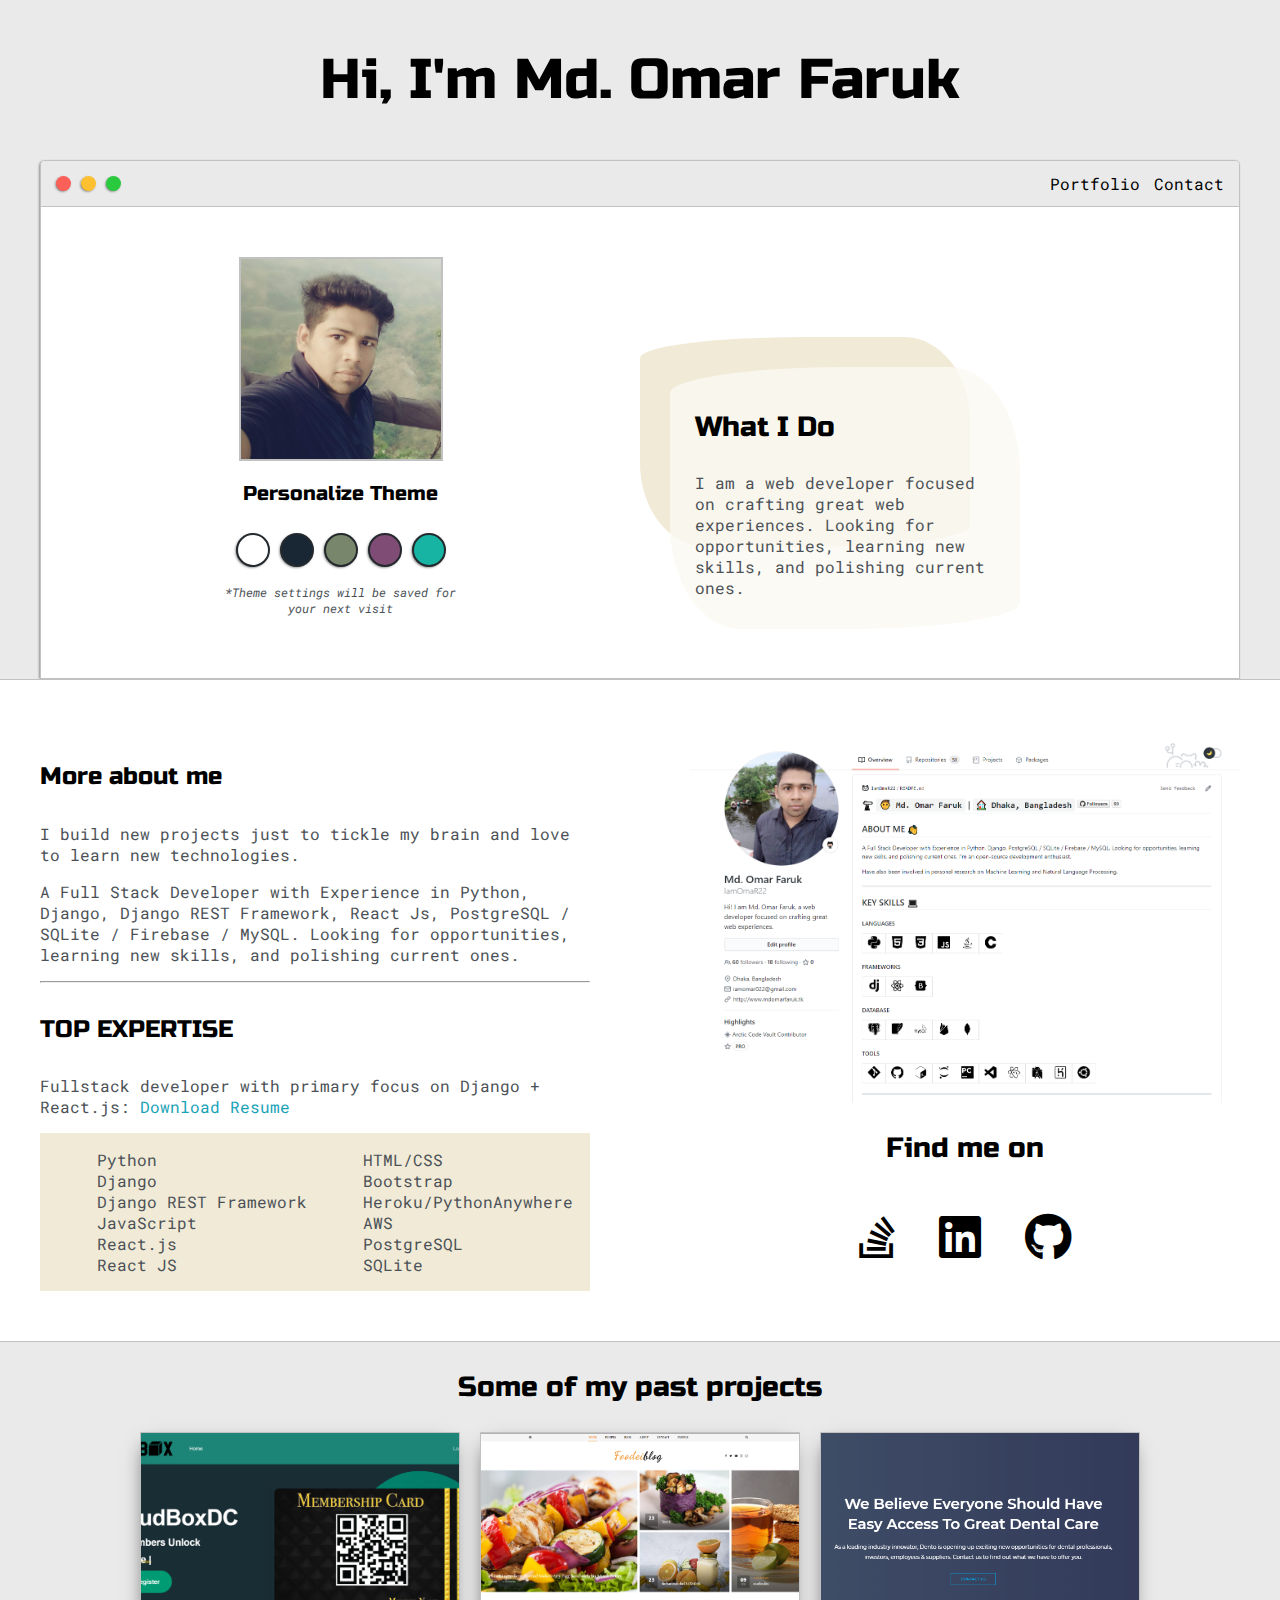
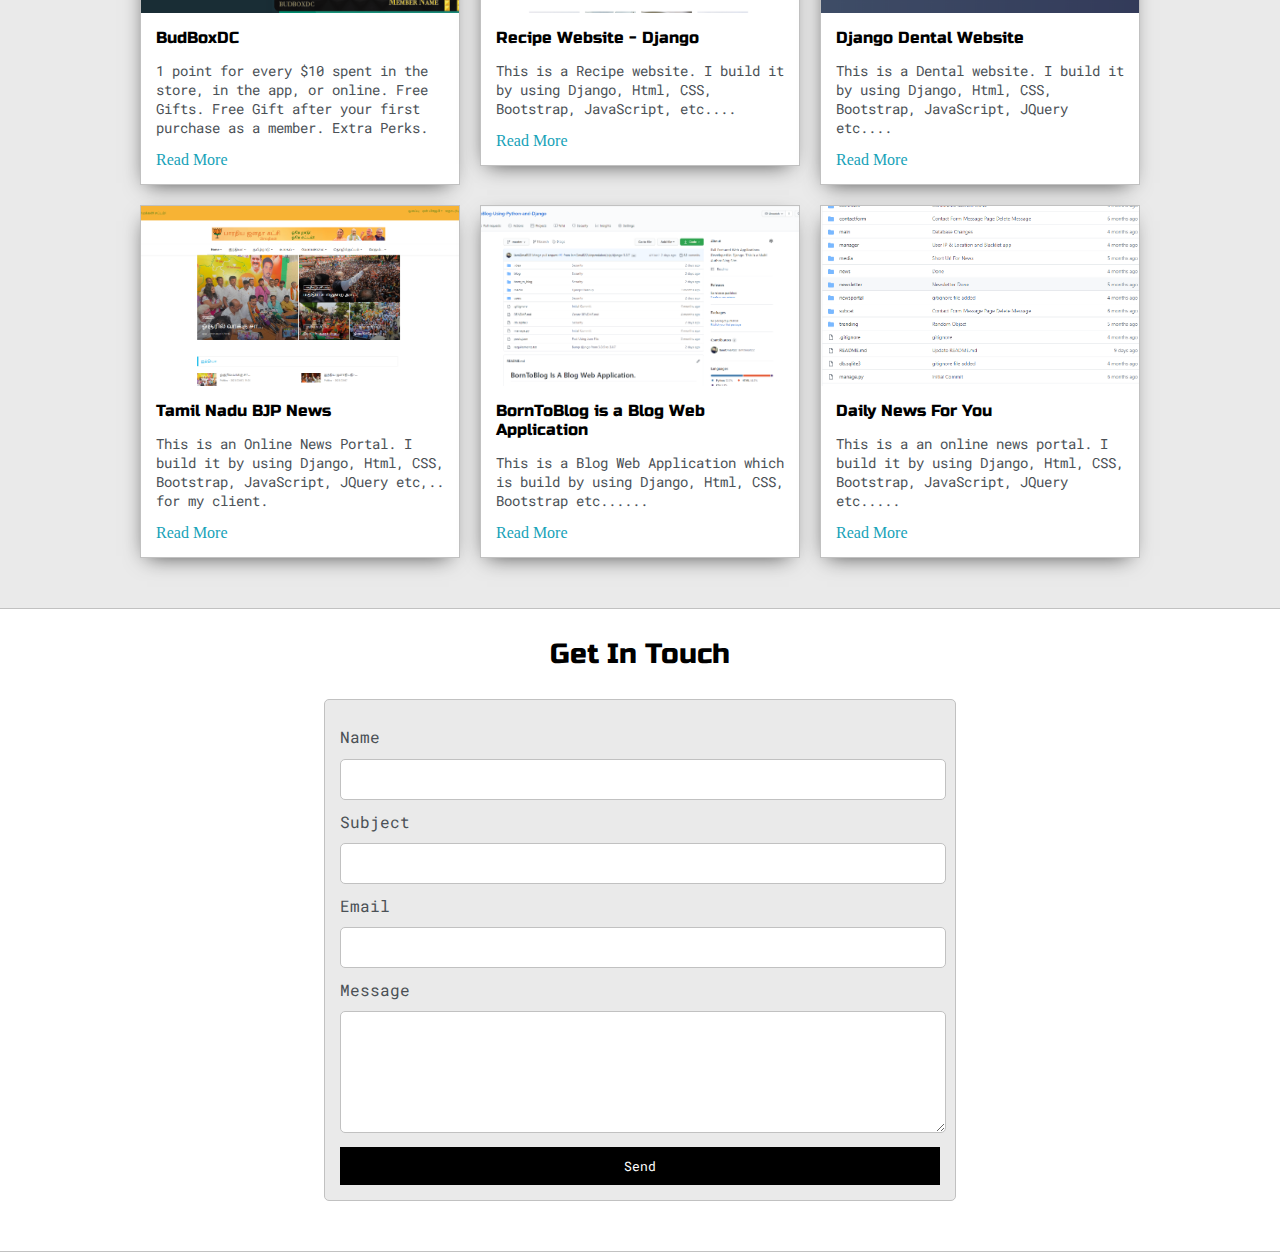
==== commit 234cf3b4: "index fixed" ====
--- a/index.html
+++ b/index.html
@@ -101,11 +101,8 @@
 
                 <h4>TOP EXPERTISE</h4>
 
-<<<<<<< HEAD
                 <p>Fullstack developer with primary focus on Django + React.js: <a target="_blank" href="/resume/Md. Omar Faruk.pdf">Download Resume</a></p>
-=======
-                <p>Fullstack developer with primary focus on Django + React: <a target="_blank" href="resume.pdf">Download Resume</a></p>
->>>>>>> 72cd52ad854373f2b269bcff10c5db5b5a0e9b4e
+                <!-- <p>Fullstack developer with primary focus on Django + React: <a target="_blank" href="resume.pdf">Download Resume</a></p> -->
 
                 <div id="skills">
                     <ul>
@@ -113,21 +110,15 @@
                         <li>Django</li>
                         <li>Django REST Framework</li>
                         <li>JavaScript</li>
-<<<<<<< HEAD
                         <li>React.js</li>
-=======
                         <li>React JS</li>
->>>>>>> 72cd52ad854373f2b269bcff10c5db5b5a0e9b4e
                     </ul>
 
                     <ul>
                         <li>HTML/CSS</li>
                         <li>Bootstrap</li>
-<<<<<<< HEAD
                         <li>Heroku/PythonAnywhere</li>
-=======
                         <li>AWS</li>
->>>>>>> 72cd52ad854373f2b269bcff10c5db5b5a0e9b4e
                         <li>PostgreSQL</li>
                         <li>SQLite</li>
                     </ul>
@@ -174,7 +165,6 @@
             <!-- Post Start -->
                 <div>
                     <div class="post">
-<<<<<<< HEAD
                         <img class="thumbnail" src="images/budboxdc.png" alt="">
                         <div class="post-preview">
                             <h6 class="post-title">BudBoxDC</h6>
@@ -184,7 +174,8 @@
                     </div>
                 </div>
                 
-=======
+                <div>
+                    <div class="post">
                         <img class="thumbnail" src="images/recipe.png" alt="">
                         <div class="post-preview">
                             <h6 class="post-title">Recipe Website - Django</h6>
@@ -194,7 +185,7 @@
                     </div>
                 </div>
 
->>>>>>> 72cd52ad854373f2b269bcff10c5db5b5a0e9b4e
+
                 <div>
                     <div class="post">
                         <img class="thumbnail" src="images/dental.jpg" alt="">
